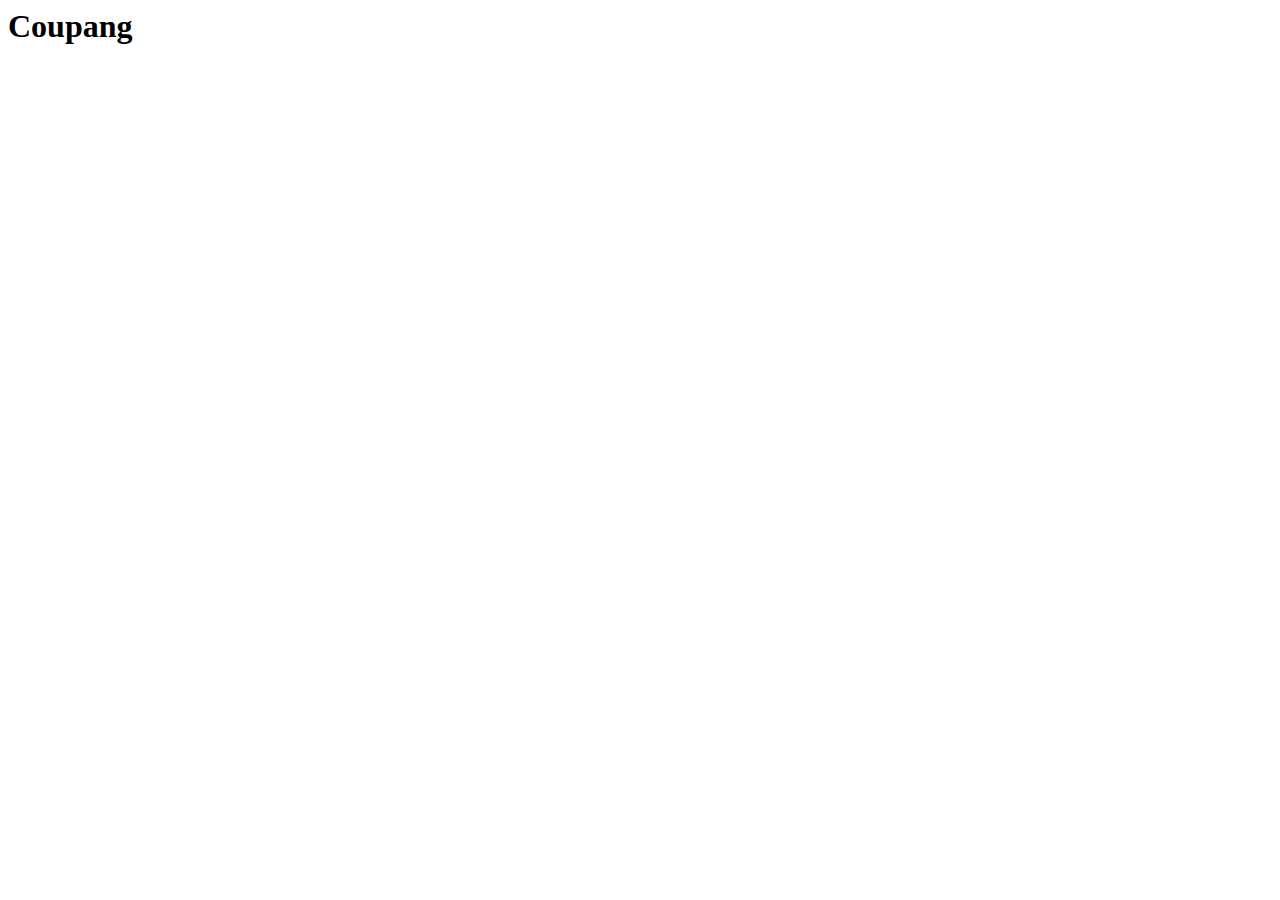
==== coupang/index.html @ 1fe9f48f "index.html complete" ====
<html lang="en">
<head>
    <meta charset="UTF-8">
    <meta http-equiv="X-UA-Compatible" content="IE=edge">
    <meta name="viewport" content="width=device-width, initial-scale=1.0">
    <title>Document</title>
</head>
<body>
    <h1>Coupang</h1>
</body>
</html>
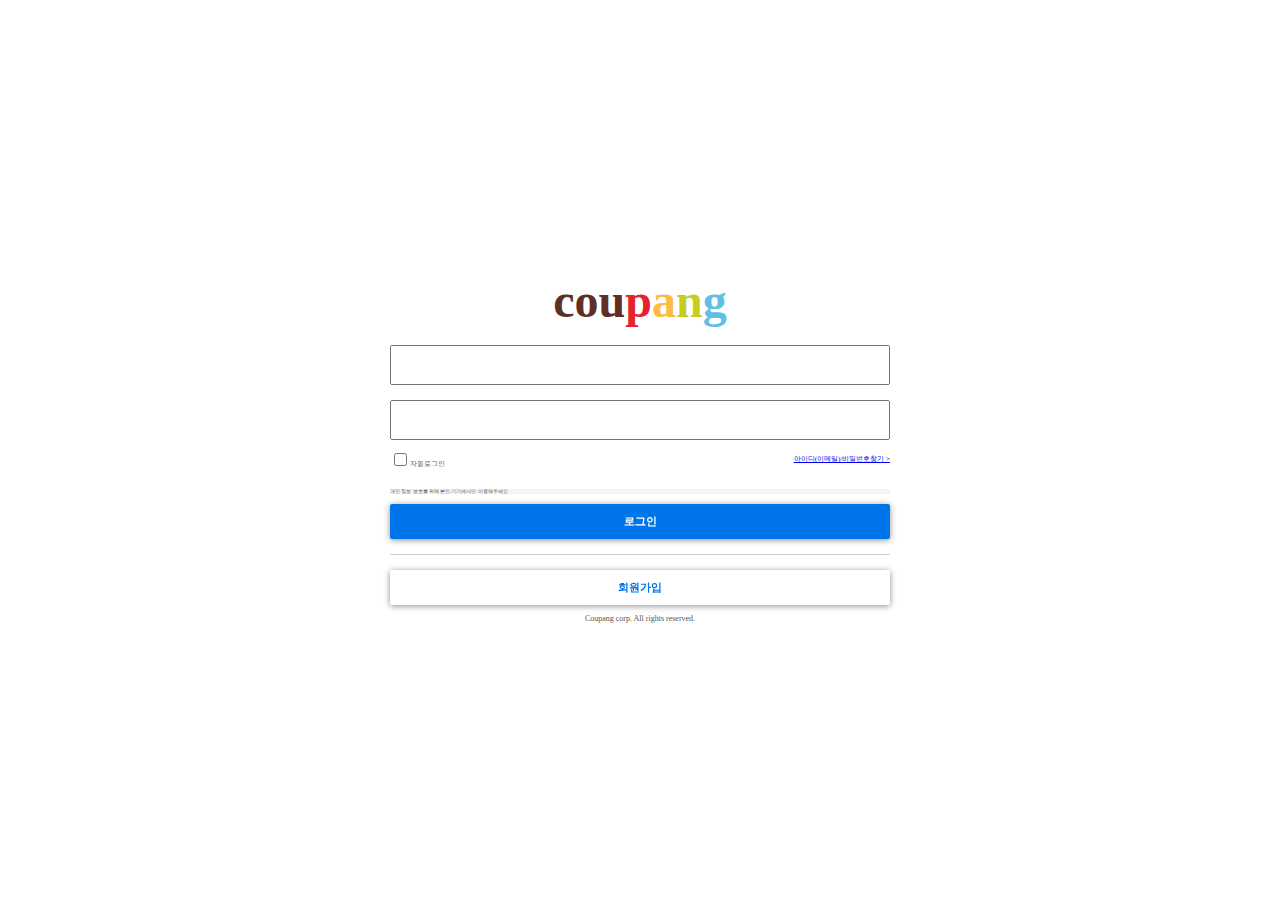
==== commit 3b53b70a: "feat: coupang login page clone" ====
--- a/coupang/index.html
+++ b/coupang/index.html
@@ -3,9 +3,47 @@
     <meta charset="UTF-8">
     <meta http-equiv="X-UA-Compatible" content="IE=edge">
     <meta name="viewport" content="width=device-width, initial-scale=1.0">
-    <title>Document</title>
+    <link href="./styles.css" rel="stylesheet" >
+    <link  href="./reset.css" rel="stylesheet">
+    <title>Coupang</title>
 </head>
 <body>
-    <h1>Coupang</h1>
+    <div class="container">
+        <div class="login">
+            <div class="login__logo">
+                <div class="logo__msg">
+                    <span class="msg__cou">cou</span><span class="msg__p">p</span><span class="msg__a">a</span><span class="msg__n">n</span><span class="msg__g">g</span>
+                </div>
+            </div>
+            <div class="login__form">
+                <form method="post">
+                    <div class="form__input">
+                        <input type="text">
+                        <input type="password">
+                    </div>
+                    <div class="form__checkBox">
+                        <label><input type="checkbox">자동로그인</label>
+                        <a href="#">아이디(이메일)/비밀번호찾기 ></a>
+                    </div>
+                    <div class="form__msg">
+                        개인 정보 보호를 위해 본인 기기에서만 이용해주세요
+                    </div>
+                    <div class="form__button">
+                        <input type="submit" value="로그인">
+                    </div>
+                    
+                </form>
+            </div>
+            <div class="divider">
+
+            </div>
+            <div class="login__signup">
+                <input type="button" value="회원가입">
+            </div>
+            <div class="login__copyright">
+                Coupang corp. All rights reserved.
+            </div>
+        </div>
+    </div>
 </body>
 </html>--- a/coupang/styles.css
+++ b/coupang/styles.css
@@ -0,0 +1,139 @@
+* {
+  box-sizing: border-box;
+  font-family: Noto Sans;
+  font-style: normal;
+  font-weight: normal;
+  font-size: 14px;
+  line-height: 19px;
+}
+body {
+  min-width: 500px;
+
+  margin: 0px;
+  display: flex;
+  justify-content: center;
+  align-items: center;
+}
+.container {
+  display: flex;
+  flex-direction: column;
+  justify-content: center;
+  align-items: center;
+  max-width: 1000px;
+  width: 100%;
+  height: 100%;
+}
+
+.login {
+  display: flex;
+  flex-direction: column;
+  justify-content: center;
+  align-items: center;
+  width: 50%;
+}
+
+.login__logo {
+  display: flex;
+  justify-content: center;
+  align-items: center;
+  margin-bottom: 20px;
+}
+.logo__msg {
+  font-size: 3rem;
+  font-weight: 600;
+}
+.msg__cou {
+  color: #5e2e27;
+}
+.msg__p {
+  color: E52330;
+}
+.msg__a {
+  color: #fbbc43;
+}
+.msg__n {
+  color: #c7cd1d;
+}
+.msg__g {
+  color: #61bfe6;
+}
+.login__form {
+  width: 100%;
+}
+input[type="text"],
+input[type="password"] {
+  height: 40px;
+}
+.form__input {
+  display: flex;
+  flex-direction: column;
+  margin-bottom: 10px;
+}
+.form__checkBox {
+  display: flex;
+  justify-content: space-between;
+  align-items: center;
+  margin-bottom: 20px;
+  font-size: 7px;
+  color: #555555;
+}
+.form__msg {
+  align-self: flex-start;
+  color: #555555;
+  font-size: 5px;
+  background: #f4f4f4;
+  margin-bottom: 10px;
+}
+.from__button {
+  display: flex;
+  align-items: center;
+  text-align: center;
+}
+input[type="button"],
+input[type="submit"] {
+  width: 100%;
+  height: 35px;
+  background: #0074e9;
+  border-radius: 2px;
+  font-size: 0.7rem;
+  color: #ffffff;
+  font-weight: bold;
+  filter: drop-shadow(0px 1px 3px rgba(0, 0, 0, 0.45));
+  border: 0px;
+}
+input[type="text"] {
+  margin-bottom: 15px;
+}
+.login__signup {
+  width: 100%;
+}
+.divider {
+  width: 100%;
+  height: 1px;
+  background: #cccccc;
+  margin-top: 15px;
+  margin-bottom: 15px;
+}
+
+input[type="button"] {
+  background-color: #ffffff;
+  color: #0074e9;
+}
+
+.login__copyright {
+  margin-top: 10px;
+  color: #555555;
+  font-size: 0.5rem;
+}
+
+.shape {
+  position: absolute;
+  width: 20px;
+  height: 16px;
+  left: calc(50% - 20px / 2);
+  top: calc(50% - 16px / 2);
+
+  /* light gray */
+
+  background: #cccccc;
+}
